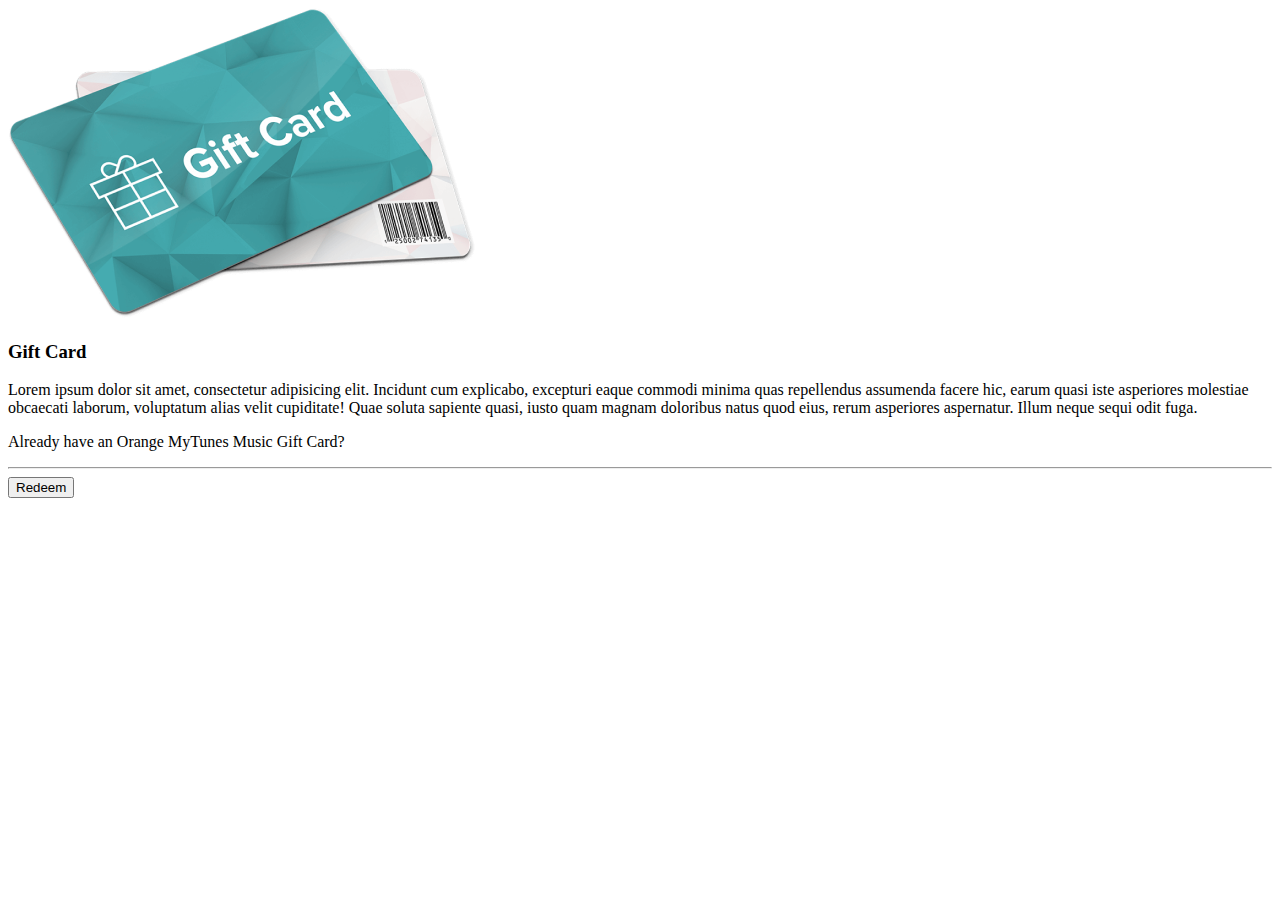
==== giftcard.html @ 754a28b0 "Add files via upload" ====
<!DOCTYPE html>
<html lang="en">
<head>
  <meta charset="UTF-8">
  <meta name="viewport" content="width=device-width, initial-scale=1.0">
  <title>Document</title>
</head>
<body>
  <div class="container">
    <section class="gift-section" id="gift">
      <div class="gift-card">
        <img src="images/gift_card.png" alt="gift card" />
      </div>
      <div class="gift-content">
        <h3>Gift Card</h3>
        <p>
          Lorem ipsum dolor sit amet, consectetur adipisicing elit. Incidunt
          cum explicabo, excepturi eaque commodi minima quas repellendus
          assumenda facere hic, earum quasi iste asperiores molestiae
          obcaecati laborum, voluptatum alias velit cupiditate! Quae soluta
          sapiente quasi, iusto quam magnam doloribus natus quod eius, rerum
          asperiores aspernatur. Illum neque sequi odit fuga.
        </p>
        <p>Already have an Orange MyTunes Music Gift Card?</p>
        <hr />
        <div>
          <button class="secondary-btn">Redeem</button>
        </div>
      </div>
    </section>
  </div>
</body>
</html>
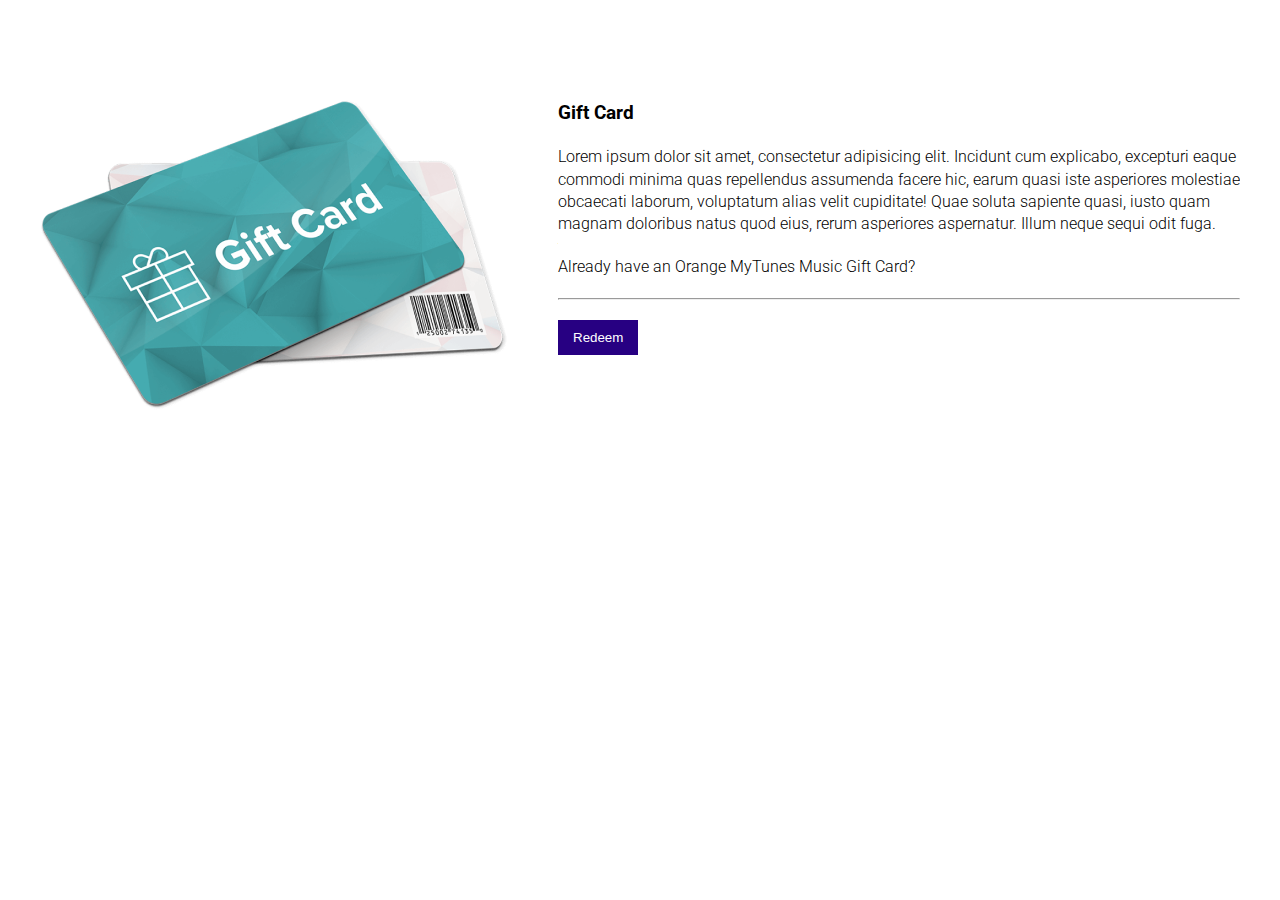
==== commit b8676cac: "Update giftcard.html" ====
--- a/giftcard.html
+++ b/giftcard.html
@@ -4,6 +4,7 @@
   <meta charset="UTF-8">
   <meta name="viewport" content="width=device-width, initial-scale=1.0">
   <title>Document</title>
+  <link rel="stylesheet" href="style.css" />
 </head>
 <body>
   <div class="container">
--- a/style.css
+++ b/style.css
@@ -0,0 +1,195 @@
+@import url("https://fonts.googleapis.com/css2?family=Roboto:ital,wght@0,100;0,300;0,500;0,700;0,900;1,100;1,300;1,400;1,500;1,700;1,900&display=swap");
+:root {
+  --purple500: #281154;
+  --purple300: #270082;
+  --purple600: #1b0058;
+  --red600: #dc0000;
+  --body: #f9f6ff;
+  --max-width: 1200px;
+}
+* {
+  margin: 0;
+  padding: 0;
+  box-sizing: border-box;
+}
+html,
+body {
+  font-family: "Roboto", sans-serif;
+  font-weight: 300;
+  line-height: 1.4;
+  scroll-behavior: smooth;
+}
+
+section {
+  scroll-margin: 50px;
+}
+ul {
+  list-style: none;
+}
+a {
+  text-decoration: none;
+  color: white;
+}
+.container {
+  max-width: 1200px;
+  margin: 0 auto;
+}
+header {
+  background-color: var(--purple300);
+  position: sticky;
+  top: 0;
+  z-index: 100;
+  box-shadow: 5px 5px 5px rgba(0, 0, 0, 0.5);
+}
+nav {
+  display: flex;
+  justify-content: space-between;
+  align-items: center;
+  color: white;
+  padding: 20px 0;
+}
+.logo {
+  font-size: 32px;
+  font-weight: 600;
+}
+
+button {
+  padding: 10px 15px;
+  border: none;
+  transition: 0.2s ease-in-out;
+}
+button:hover {
+  transition: 0.2s ease-in-out;
+  opacity: 0.8;
+}
+nav ul {
+  display: flex;
+  gap: 20px;
+}
+
+nav ul li {
+  border-bottom: 2px solid transparent;
+  transition: 0.2s ease-in;
+}
+nav ul li:hover {
+  border-bottom: 2px solid white;
+  transition: 0.2s ease-in;
+}
+.hero-section {
+  background-image: url(images/hero_image.png);
+  height: 100vh;
+  display: grid;
+  color: white;
+  place-items: center;
+  text-align: center;
+}
+
+.hero-section .container {
+  display: flex;
+  flex-direction: column;
+  gap: 30px;
+}
+.hero-section h1 {
+  font-size: 96px;
+}
+.hero-section h3 {
+  font-size: 32px;
+}
+
+.music-section {
+  padding-top: 50px;
+  background: var(--purple500);
+}
+.music-section .container {
+  display: flex;
+  flex-direction: column;
+  gap: 30px;
+  justify-content: center;
+  align-items: center;
+  color: white;
+}
+
+.ipad-iphone-img {
+  margin-top: -400px;
+  position: relative;
+  top: 400px;
+}
+.primary-btn {
+  background-color: var(--red600);
+  color: white;
+}
+.secondary-btn {
+  background-color: var(--purple300);
+  color: white;
+}
+
+.about-music {
+  padding-top: 50px;
+  display: grid;
+  place-items: center;
+  gap: 50px;
+  text-align: center;
+  margin-bottom: 50px;
+}
+
+.video-section {
+  background-image: url(images/video.png);
+  min-height: 800px;
+  display: grid;
+  place-items: center;
+  color: white;
+  text-align: center;
+}
+.video-section .container {
+  display: flex;
+  flex-direction: column;
+  gap: 30px;
+  margin-top: -200px;
+}
+.hero-section,
+.video-section {
+  position: relative;
+  background-position: center;
+  background-size: cover;
+  background-repeat: no-repeat;
+}
+
+.gift-section {
+  display: flex;
+  justify-content: center;
+  margin: 100px 0;
+  gap: 50px;
+}
+
+.gift-content {
+  display: flex;
+  flex-direction: column;
+  gap: 20px;
+}
+
+.footer-upper {
+  background-color: var(--purple600);
+  padding: 20px;
+}
+.footer-upper .container {
+  display: flex;
+  color: white;
+  justify-content: space-between;
+}
+
+.footer-upper h4 {
+  padding-bottom: 10px;
+  border-bottom: 2px solid white;
+  margin-bottom: 10px;
+}
+.footer-lower {
+  background-color: var(--purple300);
+  padding: 20px;
+  display: flex;
+  justify-content: center;
+  color: white;
+}
+
+.gift-section {
+  scroll-margin: 120px;
+}